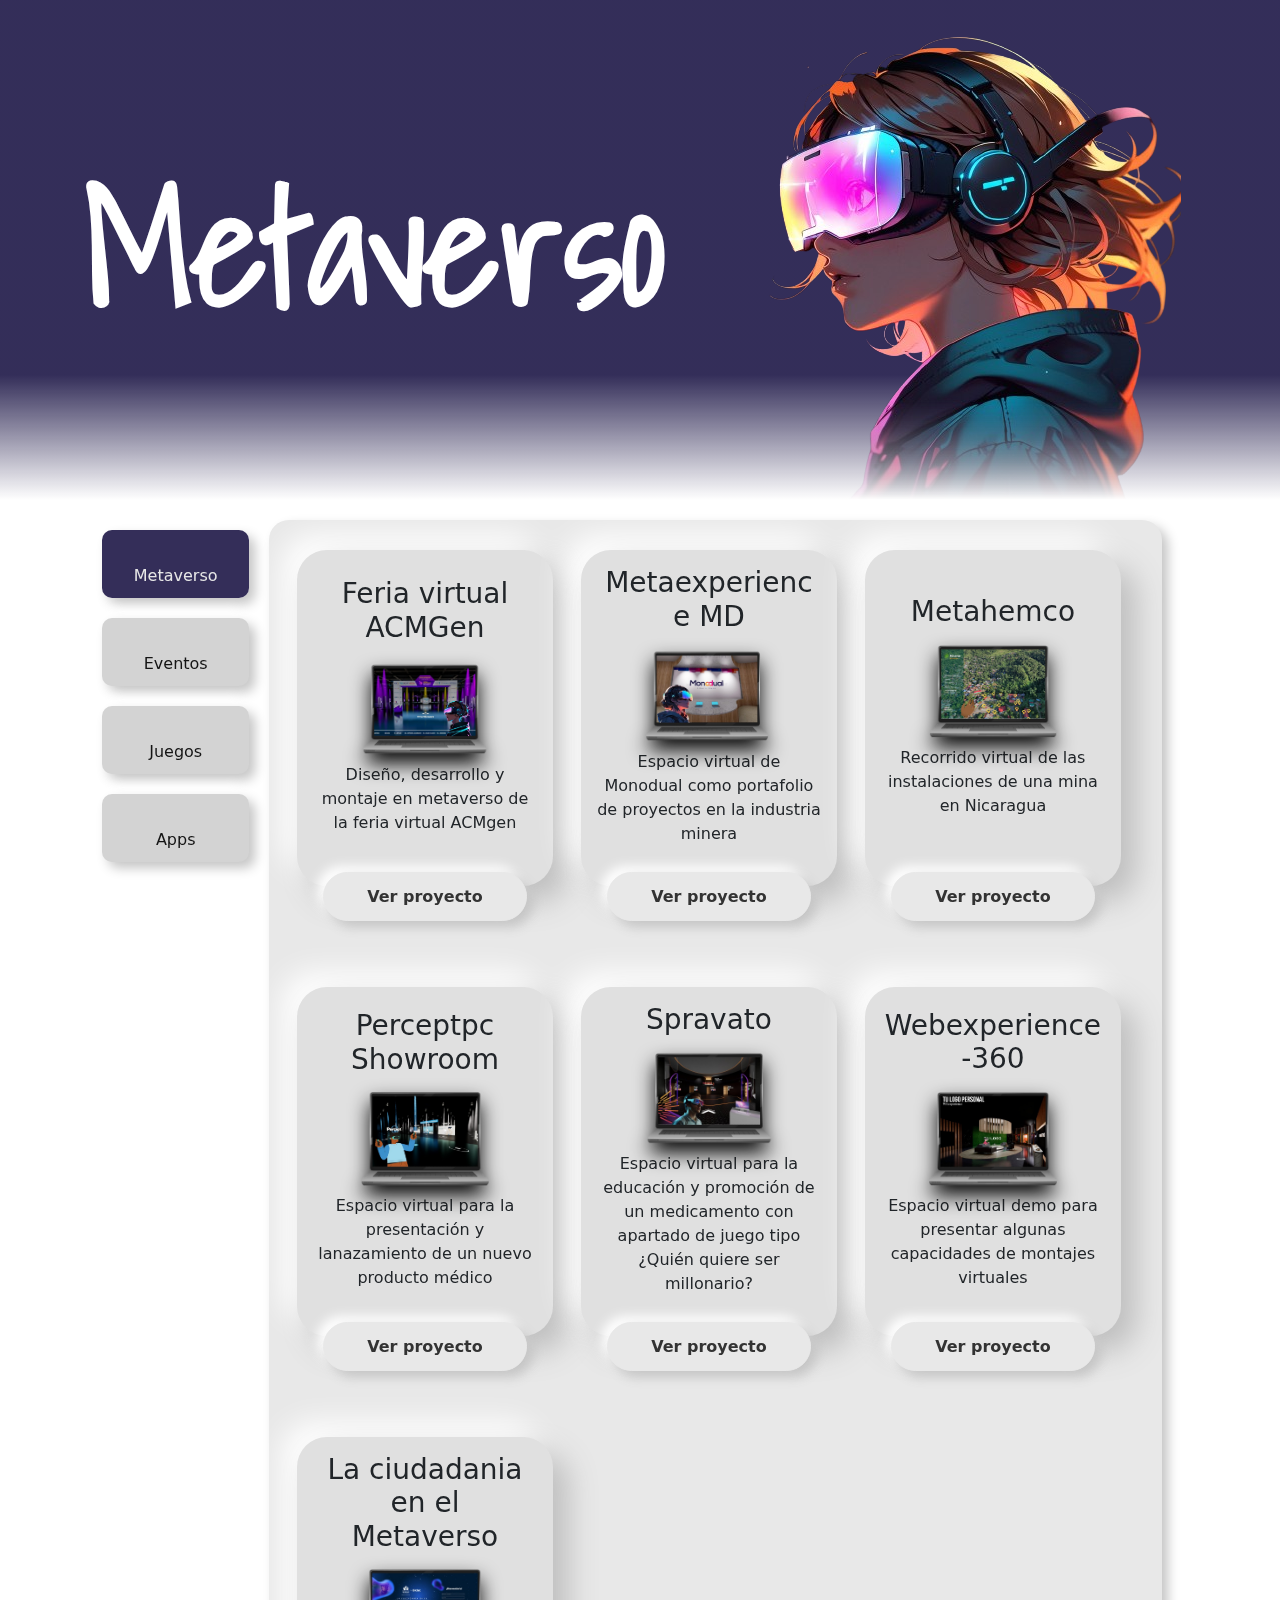
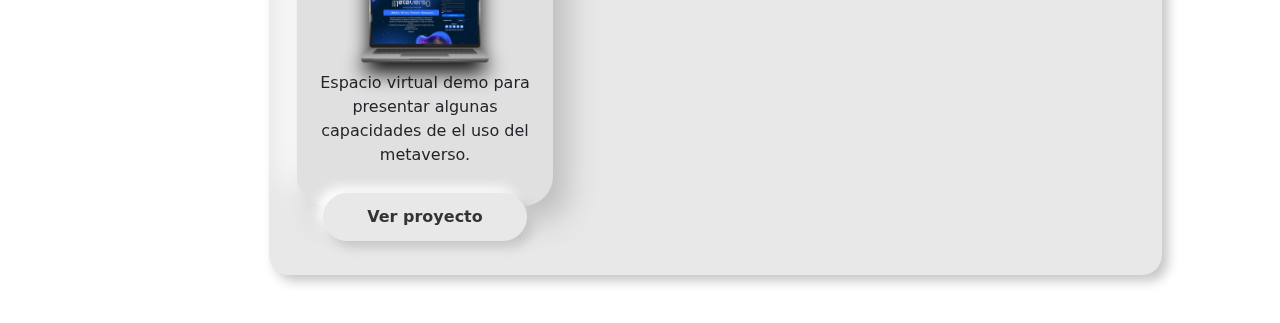
==== index.html @ 13998c96 "first commit" ====
<!DOCTYPE html>
<html lang="es">

<head>
    <meta charset="UTF-8">
    <meta name="viewport" content="width=device-width, initial-scale=1.0">
    <title>Proyectos web</title>
    <link rel="icon" href="favicon.ico" type="image/x-icon">
    <link rel="stylesheet" href="styles.css">
    <link rel="stylesheet" href="https://cdnjs.cloudflare.com/ajax/libs/font-awesome/6.6.0/css/all.min.css"
        integrity="sha512-Kc323vGBEqzTmouAECnVceyQqyqdsSiqLQISBL29aUW4U/M7pSPA/gEUZQqv1cwx4OnYxTxve5UMg5GT6L4JJg=="
        crossorigin="anonymous" referrerpolicy="no-referrer" />
    <link href="https://cdn.jsdelivr.net/npm/bootstrap@5.3.3/dist/css/bootstrap.min.css" rel="stylesheet"
        integrity="sha384-QWTKZyjpPEjISv5WaRU9OFeRpok6YctnYmDr5pNlyT2bRjXh0JMhjY6hW+ALEwIH" crossorigin="anonymous">
    <link rel="preconnect" href="https://fonts.googleapis.com">
    <link rel="preconnect" href="https://fonts.gstatic.com" crossorigin>
    <link href="https://fonts.googleapis.com/css2?family=Shadows+Into+Light&display=swap" rel="stylesheet">
</head>

<body>
    <div class="banner-container">
        <div class="banner b1 active" id="banner1">
            <h1>Metaverso</h1>
            <img src="./assets/img/Banner1.png" class="img-fluid px-3" alt="metaverso">
        </div>
        <div class="banner b2" id="banner2">
            <h1>Eventos</h1>
            <img src="./assets/img/Banner2.png" class="img-fluid px-3 py-5" alt="Eventos">
        </div>
        <div class="banner b3" id="banner3">
            <h1>Juegos</h1>
            <img src="./assets/img/Banner3.png" class="img-fluid" alt="Juegos">
        </div>
        <div class="banner b4" id="banner4">
            <h1>Apps</h1>
            <img src="./assets/img/Banner4.png" class="img-fluid" alt="Apps">
        </div>
    </div>

    <div class="container">
        <div class="tabs-content">
            <div class="tab-container text-center">
                <button class="tab t1 active" onclick="selectTab(1)"><i class="fa-brands fa-meta"></i>
                    <span><br>Metaverso</span></button>
                <button class="tab t2" onclick="selectTab(2)"><i class="fa-solid fa-calendar-days"></i>
                    <span><br>Eventos</span></button>
                <button class="tab t3" onclick="selectTab(3)"><i class="fa-solid fa-gamepad"></i> <span> <br>
                        Juegos</span></button>
                <button class="tab t4" onclick="selectTab(4)"><i class="fa-solid fa-store"></i> <span> <br>
                        Apps</span></button>
            </div>

            <div class="content-container">
                <div class="cards-container">
                    <div class="content content-cards active" id="content1"></div>
                    <div class="content content-cards" id="content2"></div>
                    <div class="content content-cards" id="content3"></div>
                    <div class="content content-cards" id="content4"></div>
                </div>
                
            </div>
        </div>
    </div>


    <script src="main.js"></script>
</body>

</html>
---- styles.css ----
:root {
    --color-primary: ;
    --color-secondary: ;
    --color-1: #26204eef;
    --color-2: #f9a21fef;
    --color-3: #e5027fef;
    --color-4: #644775ef;
    --color-white: #fff;
}

* {
    margin: 0;
    padding: 0;
    box-sizing: border-box;
}

body {
    font-family: Arial, sans-serif;
    background-color: #d3d3d3;
}

body::-webkit-scrollbar {
    width: 10px;
    height: 10px;
}

body::-webkit-scrollbar-thumb {
    background: #e7e7e7;
    border: 1px solid var(--color-white);
    border-radius: 20px;
}

.banner-container {
    width: 100%;
    height: 500px;
    min-height: 200px;
    position: relative;
    overflow: hidden;
}

.banner {
    width: 100%;
    height: 100%;
    position: absolute;
    display: flex;
    align-items: center;
    justify-content: center;
    transition: opacity 0.5s ease-in-out;
    opacity: 0;
    z-index: 0;

    h1 {

        font-size: 10rem;
        font-family: "Shadows Into Light", cursive;
        font-weight: 900;
        font-style: normal;
        color: var(--color-white);

    }

    img {
        max-width: 50%;
        mask-image: linear-gradient(#000 80%, transparent);
    }
}

.b1.active {
    background-image: linear-gradient(var(--color-1) 75%, transparent);
    color: var(--color-white);
}

.b2.active {
    background-image: linear-gradient(var(--color-3) 75%, transparent);
}

.b3.active {
    background-image: linear-gradient(var(--color-2) 75%, transparent);
}

.b4.active {
    background-image: linear-gradient(var(--color-4) 75%, transparent);
}

.banner.active {
    opacity: 1;
    z-index: 1;
}


/* Tabs */
.tabs-content {
    display: flex;
    align-items: flex-start;
    position: relative;
    width: 100%;

    .tab-container {
        display: flex;
        flex-direction: column;
        justify-content: center;
        margin: 20px 10px;
        width: 18%;
        position: sticky;
        top: 20px;

        .tab {
            border-radius: 10px;
            padding: 10px 20px;
            margin: 10px 10px;
            border: none;
            background-color: #d3d3d3;
            color: #141414;
            cursor: pointer;
            font-size: 1rem;
            transition: background-color 0.3s ease;
            box-shadow: 6px 6px 12px #c5c5c5, -6px -6px 12px #ffffff;
        }

        .tab:hover {
            background-color: #808080;
            color: var(--color-white);
        }

        .tab.active {
            color: #e7e7e7 !important;
        }

        .t1.active {
            background-color: var(--color-1);
        }

        .t2.active {
            background-color: var(--color-3);
        }

        .t3.active {
            background-color: var(--color-2);
        }

        .t4.active {
            background-color: var(--color-4);
        }
    }

    .content-container {
        width: 80%;
        text-align: center;
        margin-top: 20px;
        /* position: absolute; */
        right: 0;

        .content {
            min-height: 300px;
            border-radius: 20px;
            margin-bottom: 3rem;
            display: none;
            padding: 20px 20px 100px !important;
            font-size: 1.5rem;
            background-color: #e8e8e8;
            box-shadow: 6px 6px 12px #c5c5c5, -6px -6px 12px #ffffff;
        }

        .content.active {
            display: block;
        }
    }
}

/* --------------------------CARD----------------------------- */

.content-cards.active {
    display: grid !important;
    grid-template-columns: 30% 30% 30%;
    gap: 3.3%;

    .card {
        position: relative;
        margin: 10px 3%;
        margin-bottom: 50px !important;
        width: 100%;
        border-radius: 30px;
        background: #e0e0e0;
        box-shadow: 15px 15px 30px #bebebe,
            -15px -15px 30px #ffffff;
        border: none;

        .card-body {
            display: flex;
            flex-direction: column;
            justify-content: center;

            .card-content {
                h1 {
                    font-weight: bold;
                    font-size: 22px;
                }

                img {
                    filter: drop-shadow(0 10px 10px #070707);
                }

                p {
                    font-size: 16px;
                    margin-bottom: 10px;
                }
            }

        }

        .card-button {
            background: #e8e8e8;
            border-radius: 30px;
            border: 1px solid #e8e8e8;
            box-shadow: 6px 6px 12px #c5c5c5, -6px -6px 12px #ffffff;
            color: #333333;
            cursor: pointer;
            font-size: 16px;
            margin-bottom: -35px !important;
            margin: 0 auto;
            padding: 0.7em 1.7em;
            text-decoration: none;
            transition: all 0.3s;
            width: 80%;
        }

        .card-button:hover {
            border: 1px solid white;
        }

        .card-button:active {
            box-shadow: 4px 4px 12px #c5c5c5, -4px -4px 12px #ffffff;
        }
    }
}

@media(max-width: 1500px) {
    .tab-container {
        width: 15% !important;
    }
}


@media(max-width: 1200px) {
    .banner h1 {
        font-size: 7rem;
    }

    .content-cards.active {
        grid-template-columns: 45% 45%;
        gap: 7.5%;
    }
}

@media(max-width: 992px) {
    .banner h1 {
        font-size: 5rem;
    }
}

@media(max-width: 768px) {
    .tab-container {
        margin: 3px;

        span {
            display: none;
        }
    }

    .banner-container {
        height: 100%;
    }

    .banner h1 {
        font-size: 2.5rem;
    }

    .content-cards.active {
        grid-template-columns: 95%;
        gap: 0%;
    }
}

@media(max-width: 576px) {
    .tab-container {
        margin: 20px 0 !important;

        .tab {
            margin: 10px 0 !important;
        }
    }
}
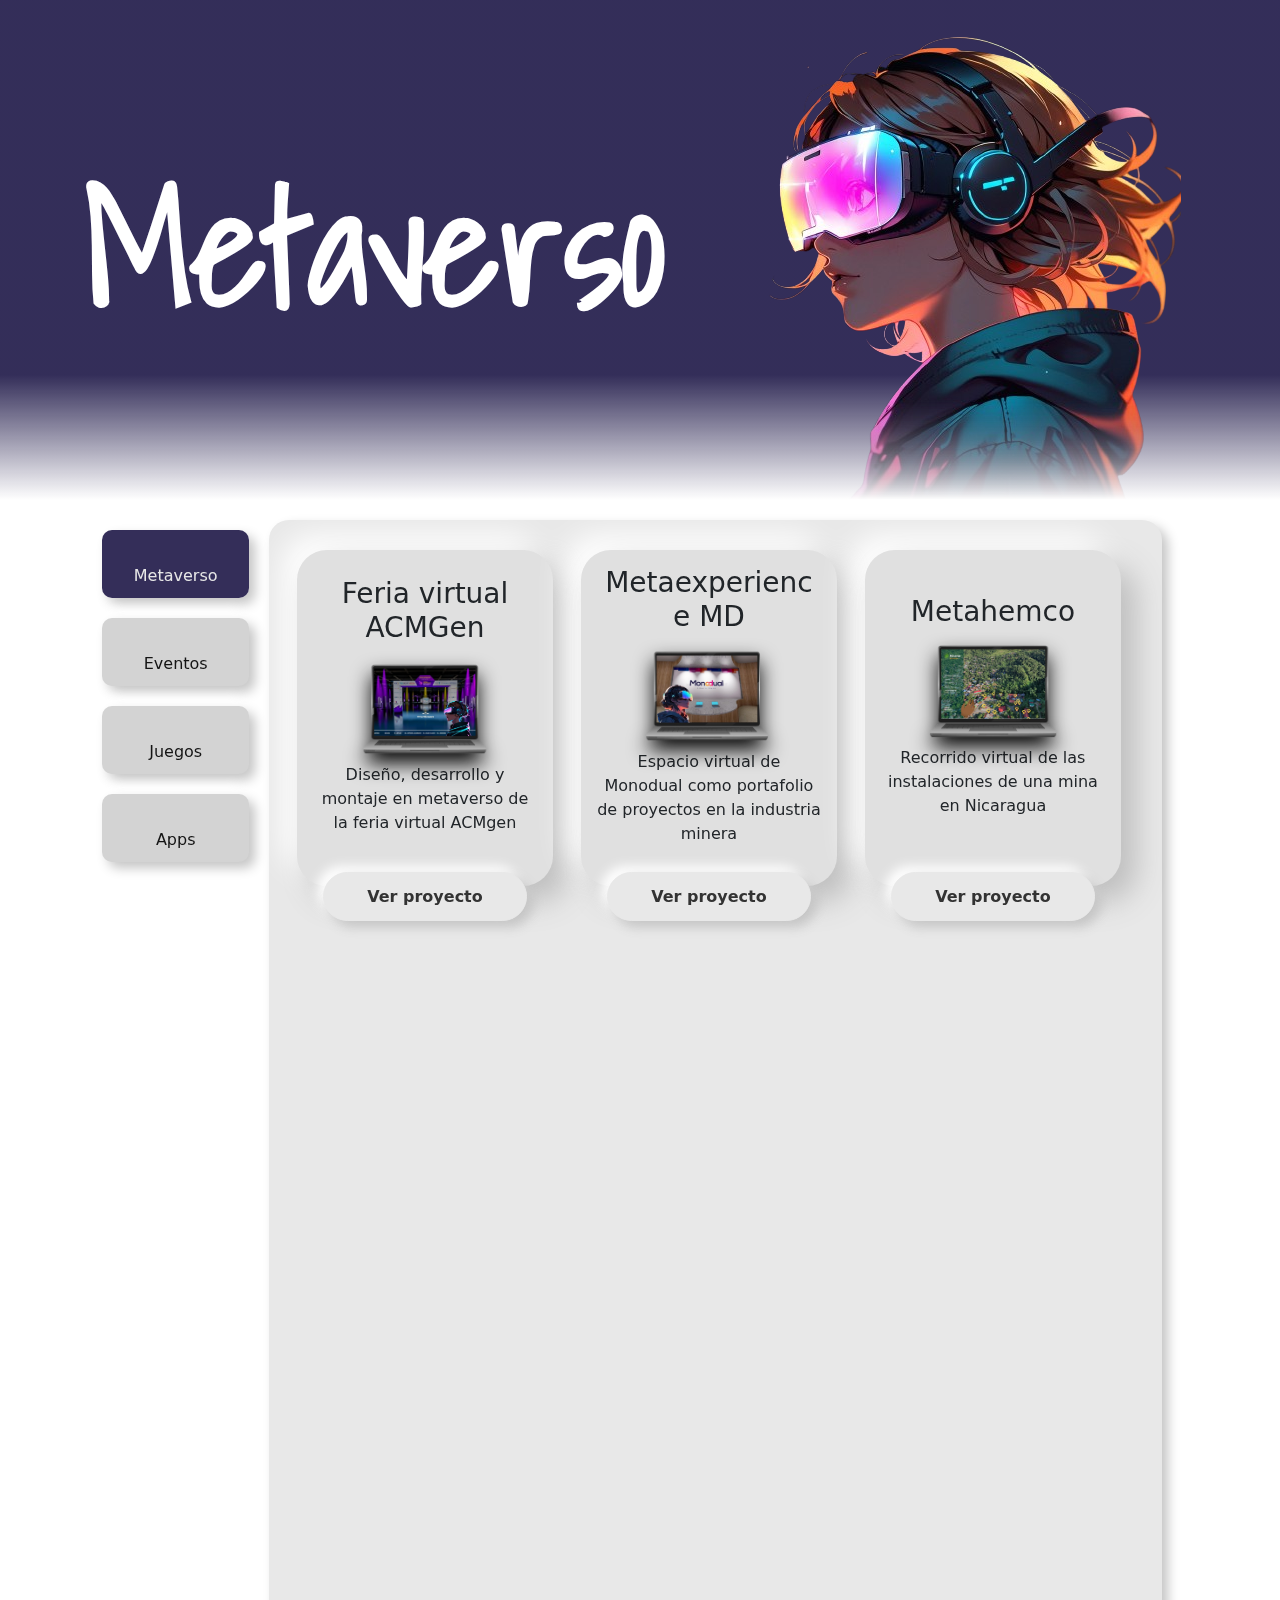
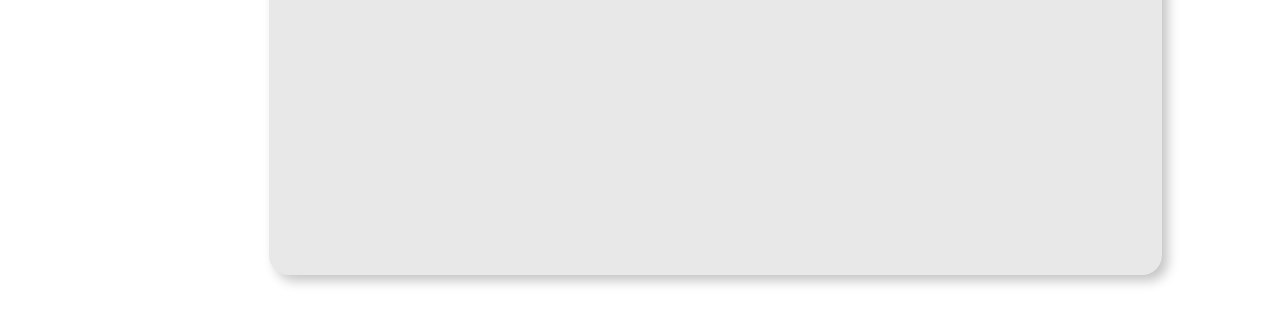
==== commit 79565c3c: "Modal Cards" ====
--- a/index.html
+++ b/index.html
@@ -12,6 +12,7 @@
         crossorigin="anonymous" referrerpolicy="no-referrer" />
     <link href="https://cdn.jsdelivr.net/npm/bootstrap@5.3.3/dist/css/bootstrap.min.css" rel="stylesheet"
         integrity="sha384-QWTKZyjpPEjISv5WaRU9OFeRpok6YctnYmDr5pNlyT2bRjXh0JMhjY6hW+ALEwIH" crossorigin="anonymous">
+    <link rel="stylesheet" href="https://cdnjs.cloudflare.com/ajax/libs/animate.css/4.1.1/animate.min.css" />
     <link rel="preconnect" href="https://fonts.googleapis.com">
     <link rel="preconnect" href="https://fonts.gstatic.com" crossorigin>
     <link href="https://fonts.googleapis.com/css2?family=Shadows+Into+Light&display=swap" rel="stylesheet">
@@ -20,8 +21,9 @@
 <body>
     <div class="banner-container">
         <div class="banner b1 active" id="banner1">
-            <h1>Metaverso</h1>
-            <img src="./assets/img/Banner1.png" class="img-fluid px-3" alt="metaverso">
+            <h1 class="wow animate__animated animate__fadeIn" data-wow-delay=".5s">Metaverso</h1>
+            <img src="./assets/img/Banner1.png" class="img-fluid px-3 wow animate__animated animate__fadeIn"
+                data-wow-delay=".7s" alt="metaverso">
         </div>
         <div class="banner b2" id="banner2">
             <h1>Eventos</h1>
@@ -36,7 +38,6 @@
             <img src="./assets/img/Banner4.png" class="img-fluid" alt="Apps">
         </div>
     </div>
-
     <div class="container">
         <div class="tabs-content">
             <div class="tab-container text-center">
@@ -57,13 +58,65 @@
                     <div class="content content-cards" id="content3"></div>
                     <div class="content content-cards" id="content4"></div>
                 </div>
-                
+
             </div>
         </div>
     </div>
-
-
-    <script src="main.js"></script>
+    <!-- Modal -->
+    <div class="modal fade" id="Modal1" tabindex="-1" aria-hidden="true">
+        <div class="modal-dialog modal-lg modal-dialog-centered">
+            <div class="modal-content">
+                <div class="modal-header">
+                    <button type="button" class="btn-close btn-modal-close" data-bs-dismiss="modal" aria-label="Close"></button>
+                </div>
+                <div class="modal-body">
+                    <div class="card-modal">
+                        <div class="card-modal-details">
+                            <div class="row">
+                                <div class="col-12 col-lg-6 align-self-center">
+                                    <img src="./assets/img/Apps/A1.png" class="img-fluid"
+                                        alt="Proyectos monodual">
+                                </div>
+                                <div class="col-12 col-lg-6">
+                                    <h1>Title proyecto</h1>
+                                    <p>Lorem ipsum dolor sit amet, consectetur adipisicing elit. Porro cupiditate
+                                        impedit illum, esse eos similique velit voluptas totam. Aliquam officiis labore
+                                        harum porro beatae voluptatibus sit possimus ex eum soluta?</p>
+                                    <br>
+                                    <div class="tecnologias text-center">
+                                        <h2>Tecnologias</h2>
+                                        <div class="tecnologias-icons d-flex justify-content-center">
+                                            <div class="tecnologias-desc mx-2">
+                                                <h6>Angular</h6>
+                                                <i class="fa-brands fa-angular fa-2x"></i>
+                                            </div>
+                                            <div class="tecnologias-desc mx-2">
+                                                <h6>Wordpress</h6>
+                                                <i class="fa-brands fa-wordpress fa-2x"></i>
+                                            </div>
+                                            <div class="tecnologias-desc mx-2">
+                                                <h6>Firebase</h6>
+                                                <i class="fa-solid fa-fire fa-2x"></i>
+                                            </div>
+                                        </div>
+                                    </div>
+                                </div>
+                            </div>
+                        </div>
+                        <a href="#" class="card-modal-button">More info</a>
+                    </div>
+                </div>
+            </div>
+        </div>
+    </div>
+    <script src="https://cdn.jsdelivr.net/npm/bootstrap@5.3.3/dist/js/bootstrap.bundle.min.js"
+        integrity="sha384-YvpcrYf0tY3lHB60NNkmXc5s9fDVZLESaAA55NDzOxhy9GkcIdslK1eN7N6jIeHz"
+        crossorigin="anonymous"></script>
+    <script src="./assets/js/main.js"></script>
+    <script src="./assets/js/wow.min.js"></script>
+    <script>
+        new WOW().init();
+    </script>
 </body>
 
-</html>
+</html>--- a/styles.css
+++ b/styles.css
@@ -225,14 +225,89 @@
         }
 
         .card-button:hover {
+            background: #ffffff;
             border: 1px solid white;
+            color: #080808;
         }
 
         .card-button:active {
-            box-shadow: 4px 4px 12px #c5c5c5, -4px -4px 12px #ffffff;
-        }
-    }
-}
+            box-shadow: 4px 4px 12px #bbbbbb, -4px -4px 12px #eeeeee;
+        }
+    }
+}
+
+.card-modal {
+    width: 90%;
+    height: auto;
+    border-radius: 20px;
+    background: #f5f5f5;
+    position: relative;
+    padding: 1.8rem;
+    border: 1px solid #e8e8e8;
+    margin: 0 auto 25px;
+    transition: 0.5s ease-out;
+    overflow: visible;
+    .card-modal-details {
+        color: black;
+        height: 100%;
+        gap: .5em;
+        display: grid;
+        place-content: center;
+
+        
+    }
+    .card-modal-button {
+        transform: translate(-50%, 125%);
+        width: 60%;
+        border-radius: 20px;
+        border: none;
+        background-color: #008bf8;
+        color: #fff;
+        font-size: 1rem;
+        padding: .5rem 1rem;
+        position: absolute;
+        left: 50%;
+        bottom: 0;
+        opacity: 0;
+        transition: 0.3s ease-out;
+    }    
+}
+
+.card-modal:hover {
+    /* border-color: #008bf8; */
+    box-shadow: 4px 4px 12px #bbbbbb, -4px -4px 12px #eeeeee;
+    .card-modal-button {
+        transform: translate(-50%, 50%);
+        opacity: 1;
+    }    
+}
+
+
+.modal{
+    backdrop-filter: blur(4px);
+    .modal-content{
+        box-shadow: 4px 4px 12px #1f1f1fb6;
+        border-radius: 20px;
+        background-color: #edededea !important;
+        .modal-header{
+            border-bottom: none !important;
+        }
+        .modal-body{
+            .card-modal{
+
+                img{
+                    filter: drop-shadow(0 10px 20px #000);
+                }
+                a{
+                    text-decoration: none;
+                    text-align: center  ;
+                }
+            }
+        }
+    }
+}
+
+
 
 @media(max-width: 1500px) {
     .tab-container {
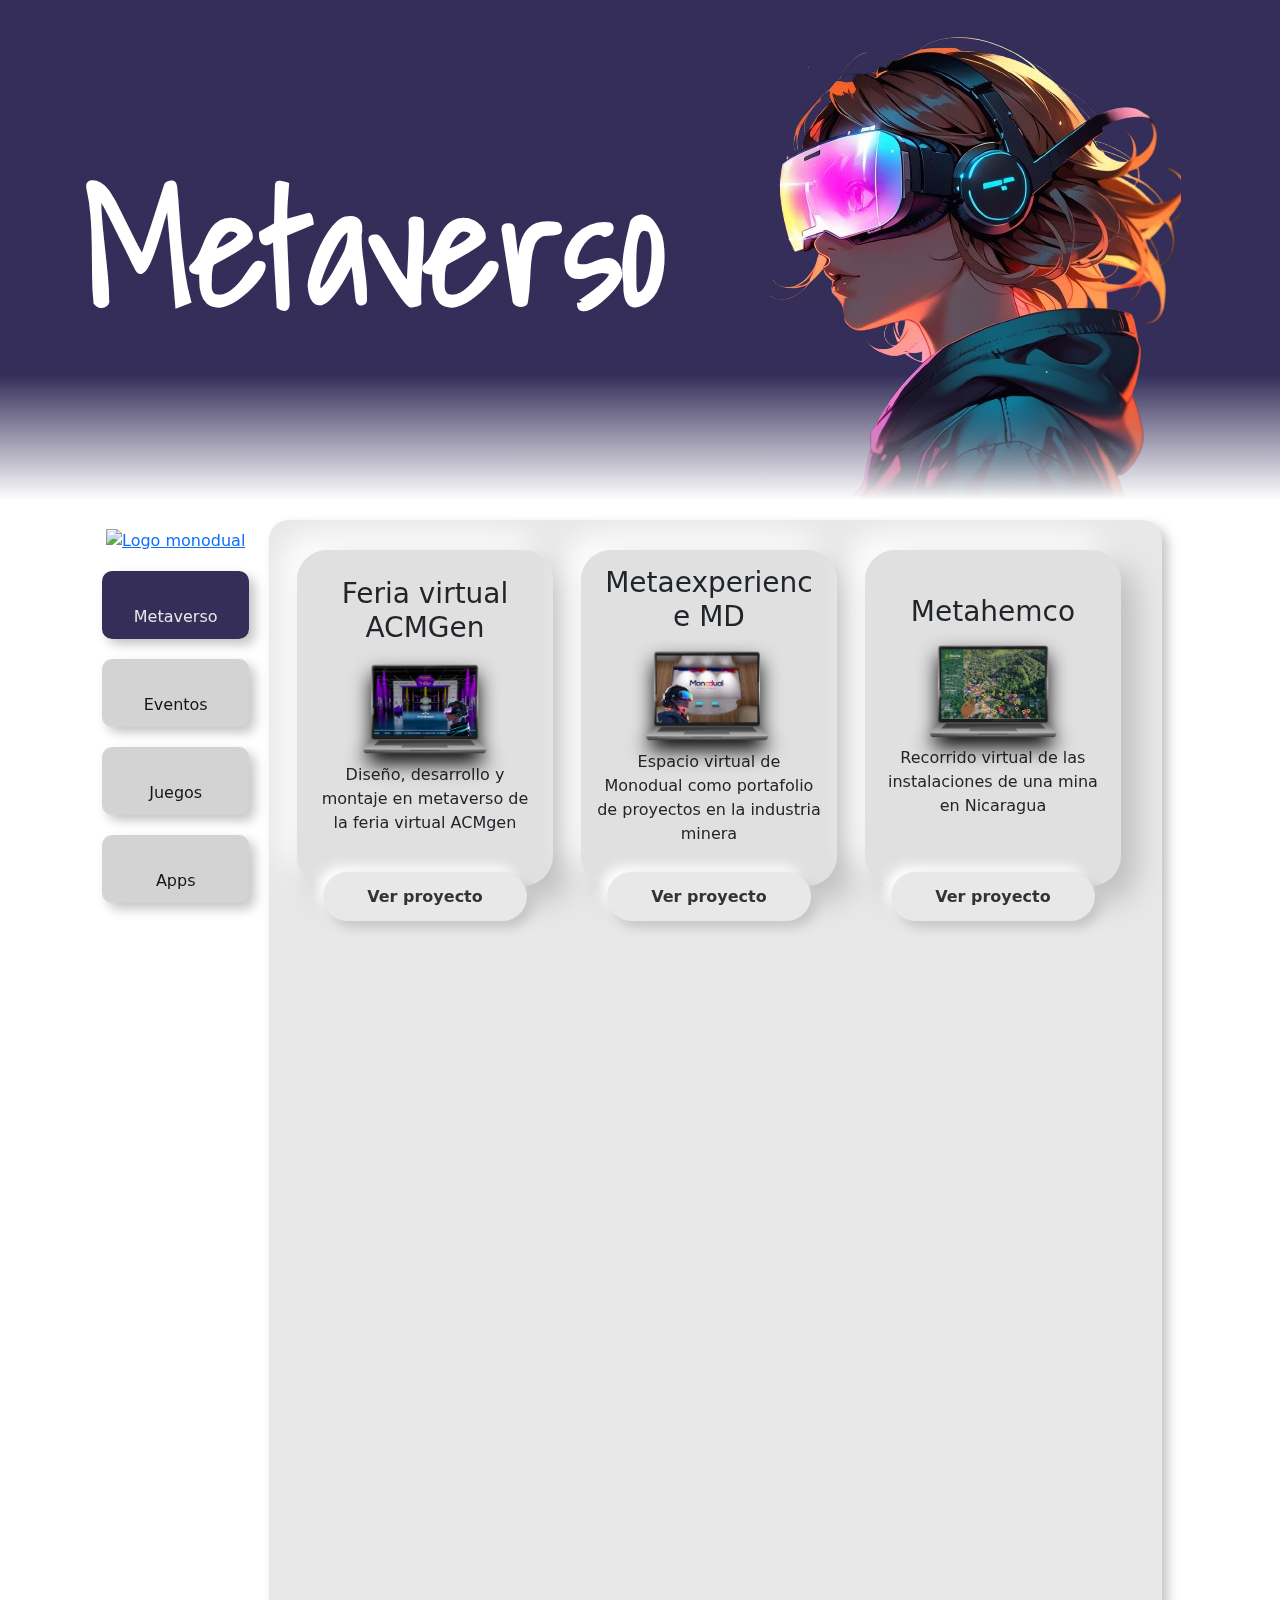
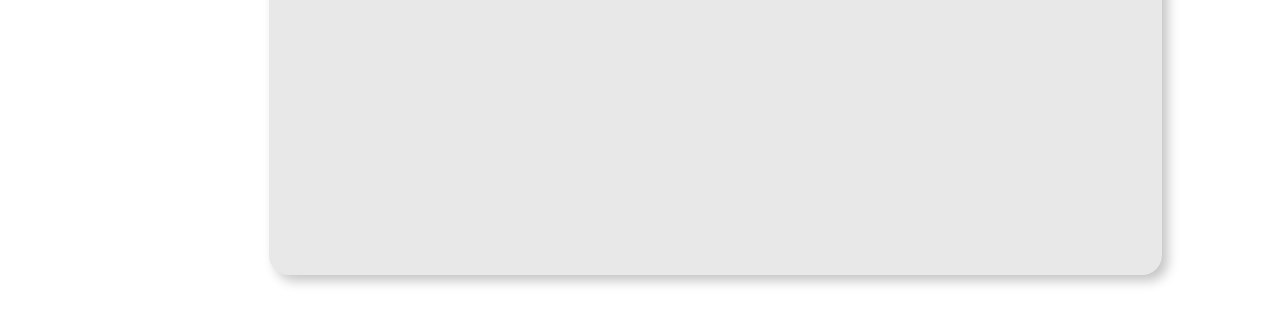
==== commit 862836c7: "Cambios en el json y html - logo" ====
--- a/index.html
+++ b/index.html
@@ -19,7 +19,10 @@
 </head>
 
 <body>
+
+
     <div class="banner-container">
+
         <div class="banner b1 active" id="banner1">
             <h1 class="wow animate__animated animate__fadeIn" data-wow-delay=".5s">Metaverso</h1>
             <img src="./assets/img/Banner1.png" class="img-fluid px-3 wow animate__animated animate__fadeIn"
@@ -37,10 +40,15 @@
             <h1>Apps</h1>
             <img src="./assets/img/Banner4.png" class="img-fluid" alt="Apps">
         </div>
+        <!-- <img src="./assets/img/Banner4.png" class="img-fluid" alt="Apps"> -->
+
     </div>
     <div class="container">
         <div class="tabs-content">
             <div class="tab-container text-center">
+                <a href="#" class="m-2">
+                    <img src="https://monodual.com/wp-content/uploads/2019/08/cropped-Logo-Web_1.png" class="img-fluid" alt="Logo monodual">
+                </a>
                 <button class="tab t1 active" onclick="selectTab(1)"><i class="fa-brands fa-meta"></i>
                     <span><br>Metaverso</span></button>
                 <button class="tab t2" onclick="selectTab(2)"><i class="fa-solid fa-calendar-days"></i>
@@ -49,6 +57,7 @@
                         Juegos</span></button>
                 <button class="tab t4" onclick="selectTab(4)"><i class="fa-solid fa-store"></i> <span> <br>
                         Apps</span></button>
+                
             </div>
 
             <div class="content-container">
@@ -58,54 +67,7 @@
                     <div class="content content-cards" id="content3"></div>
                     <div class="content content-cards" id="content4"></div>
                 </div>
-
-            </div>
-        </div>
-    </div>
-    <!-- Modal -->
-    <div class="modal fade" id="Modal1" tabindex="-1" aria-hidden="true">
-        <div class="modal-dialog modal-lg modal-dialog-centered">
-            <div class="modal-content">
-                <div class="modal-header">
-                    <button type="button" class="btn-close btn-modal-close" data-bs-dismiss="modal" aria-label="Close"></button>
-                </div>
-                <div class="modal-body">
-                    <div class="card-modal">
-                        <div class="card-modal-details">
-                            <div class="row">
-                                <div class="col-12 col-lg-6 align-self-center">
-                                    <img src="./assets/img/Apps/A1.png" class="img-fluid"
-                                        alt="Proyectos monodual">
-                                </div>
-                                <div class="col-12 col-lg-6">
-                                    <h1>Title proyecto</h1>
-                                    <p>Lorem ipsum dolor sit amet, consectetur adipisicing elit. Porro cupiditate
-                                        impedit illum, esse eos similique velit voluptas totam. Aliquam officiis labore
-                                        harum porro beatae voluptatibus sit possimus ex eum soluta?</p>
-                                    <br>
-                                    <div class="tecnologias text-center">
-                                        <h2>Tecnologias</h2>
-                                        <div class="tecnologias-icons d-flex justify-content-center">
-                                            <div class="tecnologias-desc mx-2">
-                                                <h6>Angular</h6>
-                                                <i class="fa-brands fa-angular fa-2x"></i>
-                                            </div>
-                                            <div class="tecnologias-desc mx-2">
-                                                <h6>Wordpress</h6>
-                                                <i class="fa-brands fa-wordpress fa-2x"></i>
-                                            </div>
-                                            <div class="tecnologias-desc mx-2">
-                                                <h6>Firebase</h6>
-                                                <i class="fa-solid fa-fire fa-2x"></i>
-                                            </div>
-                                        </div>
-                                    </div>
-                                </div>
-                            </div>
-                        </div>
-                        <a href="#" class="card-modal-button">More info</a>
-                    </div>
-                </div>
+                <p></p>
             </div>
         </div>
     </div>
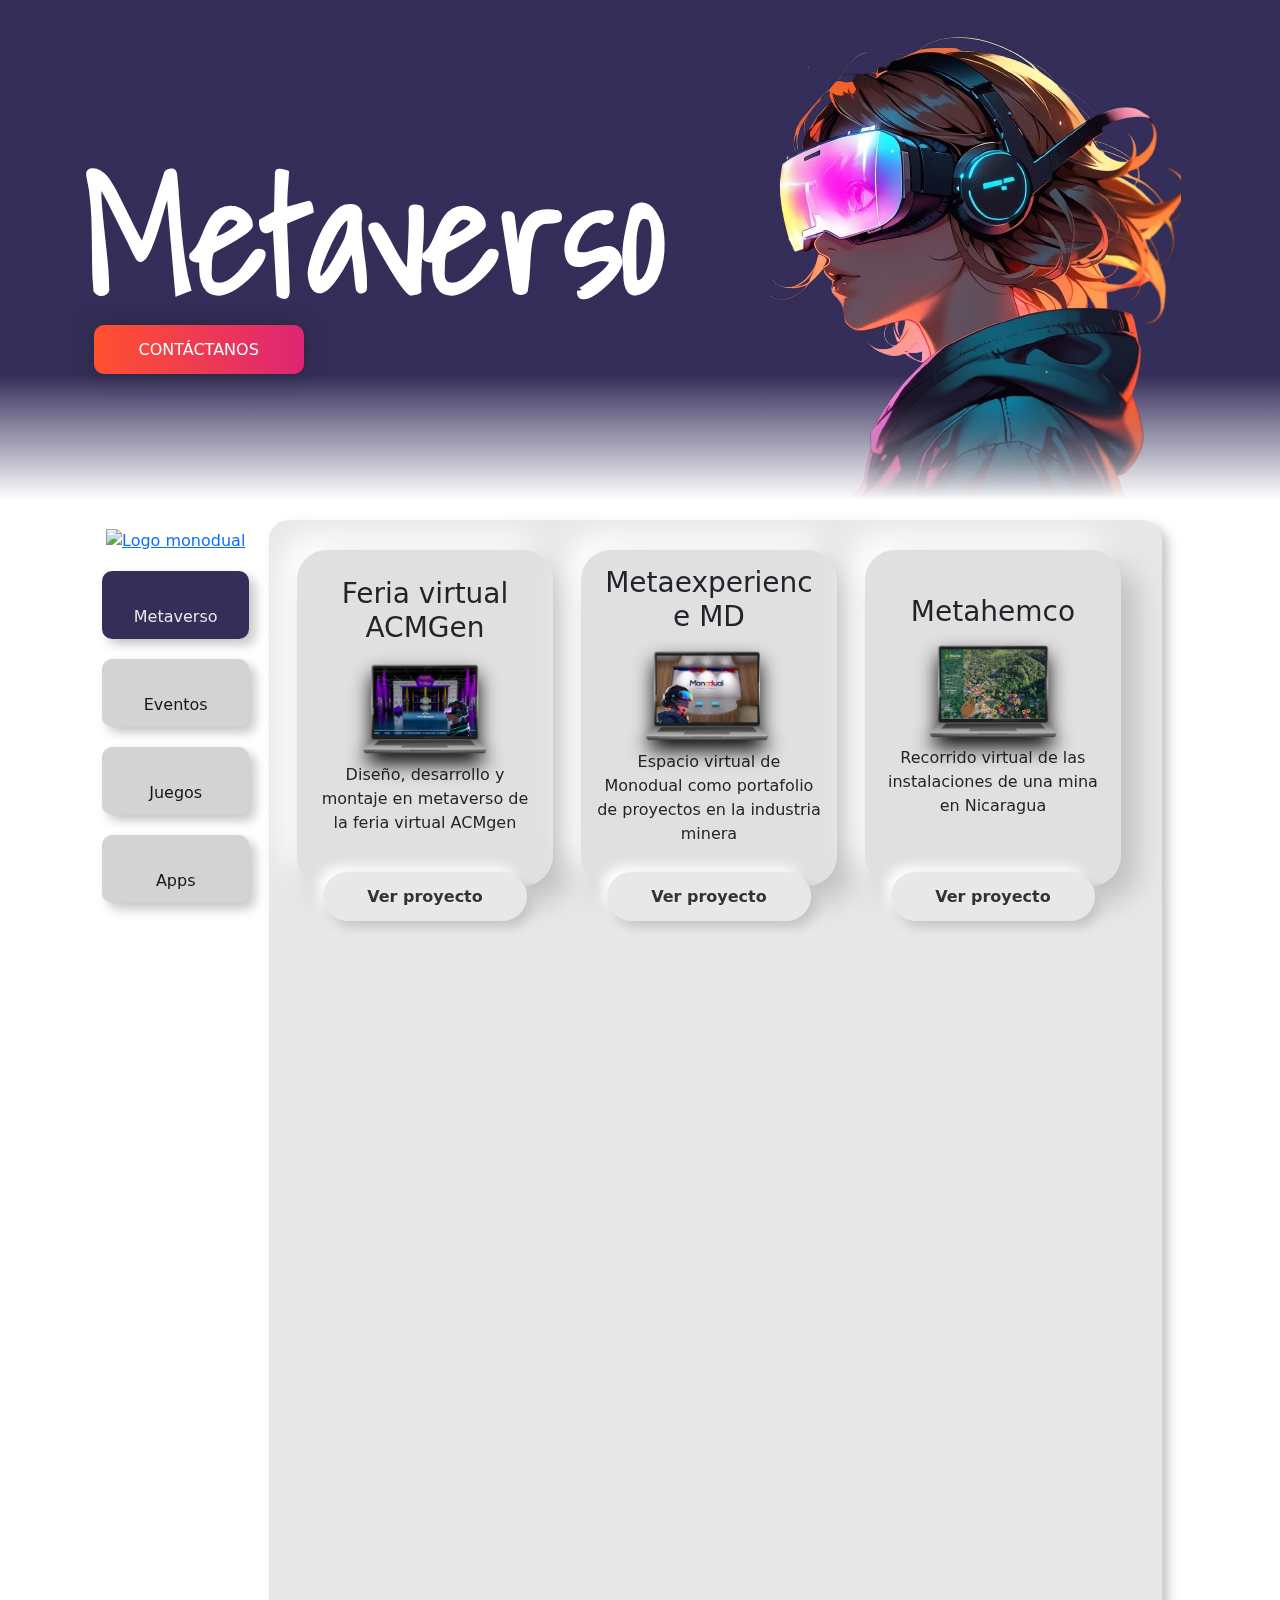
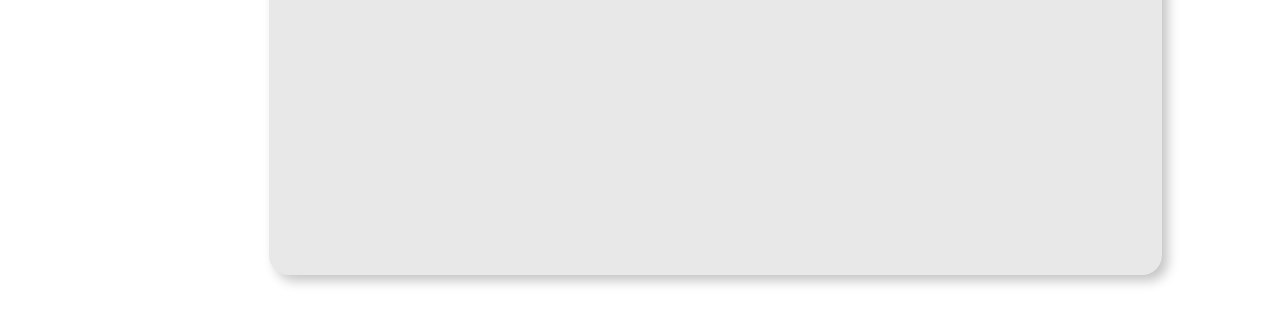
==== commit b0a7da4d: "Cambios en el json y html - logo" ====
--- a/index.html
+++ b/index.html
@@ -24,20 +24,32 @@
     <div class="banner-container">
 
         <div class="banner b1 active" id="banner1">
-            <h1 class="wow animate__animated animate__fadeIn" data-wow-delay=".5s">Metaverso</h1>
+            <div>
+                <h1 class="wow animate__animated animate__fadeIn" data-wow-delay=".5s">Metaverso</h1>
+                <a href="https://monodual.com/contactanos/" class="btn-contacto">Contáctanos</a>
+            </div>
             <img src="./assets/img/Banner1.png" class="img-fluid px-3 wow animate__animated animate__fadeIn"
                 data-wow-delay=".7s" alt="metaverso">
         </div>
         <div class="banner b2" id="banner2">
-            <h1>Eventos</h1>
+            <div>
+                <h1>Eventos</h1>
+                <a href="https://monodual.com/contactanos/" class="btn-contacto">Contáctanos</a>
+            </div>
             <img src="./assets/img/Banner2.png" class="img-fluid px-3 py-5" alt="Eventos">
         </div>
         <div class="banner b3" id="banner3">
-            <h1>Juegos</h1>
+            <div>
+                <h1>Juegos</h1>
+                <a href="https://monodual.com/contactanos/" class="btn-contacto">Contáctanos</a>
+            </div>
             <img src="./assets/img/Banner3.png" class="img-fluid" alt="Juegos">
         </div>
         <div class="banner b4" id="banner4">
-            <h1>Apps</h1>
+            <div>
+                <h1>Apps</h1>
+                <a href="https://monodual.com/contactanos/" class="btn-contacto">Contáctanos</a>
+            </div>
             <img src="./assets/img/Banner4.png" class="img-fluid" alt="Apps">
         </div>
         <!-- <img src="./assets/img/Banner4.png" class="img-fluid" alt="Apps"> -->
@@ -47,7 +59,8 @@
         <div class="tabs-content">
             <div class="tab-container text-center">
                 <a href="#" class="m-2">
-                    <img src="https://monodual.com/wp-content/uploads/2019/08/cropped-Logo-Web_1.png" class="img-fluid" alt="Logo monodual">
+                    <img src="https://monodual.com/wp-content/uploads/2019/08/cropped-Logo-Web_1.png" class="img-fluid"
+                        alt="Logo monodual">
                 </a>
                 <button class="tab t1 active" onclick="selectTab(1)"><i class="fa-brands fa-meta"></i>
                     <span><br>Metaverso</span></button>
@@ -57,7 +70,7 @@
                         Juegos</span></button>
                 <button class="tab t4" onclick="selectTab(4)"><i class="fa-solid fa-store"></i> <span> <br>
                         Apps</span></button>
-                
+
             </div>
 
             <div class="content-container">
--- a/styles.css
+++ b/styles.css
@@ -25,7 +25,7 @@
 }
 
 body::-webkit-scrollbar-thumb {
-    background: #e7e7e7;
+    background: #ff522fe1;
     border: 1px solid var(--color-white);
     border-radius: 20px;
 }
@@ -49,6 +49,31 @@
     opacity: 0;
     z-index: 0;
 
+    .btn-contacto {
+        background-image: linear-gradient(to right, #FF512F 0%, #DD2476 51%, #FF512F 100%);
+        background-size: 200% auto;
+        border-radius: 10px;
+        box-shadow: 0 0 20px #2020208e;
+        color: white;
+        cursor: pointer;
+        /* display: block; */
+        margin: 10px;
+        padding: 15px 45px;
+        position: relative;
+        z-index: 3;
+        text-align: center;
+        text-decoration: none;
+        text-transform: uppercase;
+        transition: 0.5s;
+        width: 50%;
+    }
+    .btn-contacto:hover{
+        background-position: right center;
+        color: #fff;
+        text-decoration: none;
+        box-shadow: 0 10px 20px #cacaca;
+    }
+
     h1 {
 
         font-size: 10rem;
@@ -60,6 +85,8 @@
     }
 
     img {
+        position: relative;
+        z-index: 1;
         max-width: 50%;
         mask-image: linear-gradient(#000 80%, transparent);
     }
@@ -247,6 +274,7 @@
     margin: 0 auto 25px;
     transition: 0.5s ease-out;
     overflow: visible;
+
     .card-modal-details {
         color: black;
         height: 100%;
@@ -254,8 +282,9 @@
         display: grid;
         place-content: center;
 
-        
-    }
+
+    }
+
     .card-modal-button {
         transform: translate(-50%, 125%);
         width: 60%;
@@ -270,37 +299,42 @@
         bottom: 0;
         opacity: 0;
         transition: 0.3s ease-out;
-    }    
+    }
 }
 
 .card-modal:hover {
     /* border-color: #008bf8; */
     box-shadow: 4px 4px 12px #bbbbbb, -4px -4px 12px #eeeeee;
+
     .card-modal-button {
         transform: translate(-50%, 50%);
         opacity: 1;
-    }    
-}
-
-
-.modal{
+    }
+}
+
+
+.modal {
     backdrop-filter: blur(4px);
-    .modal-content{
+
+    .modal-content {
         box-shadow: 4px 4px 12px #1f1f1fb6;
         border-radius: 20px;
         background-color: #edededea !important;
-        .modal-header{
+
+        .modal-header {
             border-bottom: none !important;
         }
-        .modal-body{
-            .card-modal{
-
-                img{
+
+        .modal-body {
+            .card-modal {
+
+                img {
                     filter: drop-shadow(0 10px 20px #000);
                 }
-                a{
+
+                a {
                     text-decoration: none;
-                    text-align: center  ;
+                    text-align: center;
                 }
             }
         }
